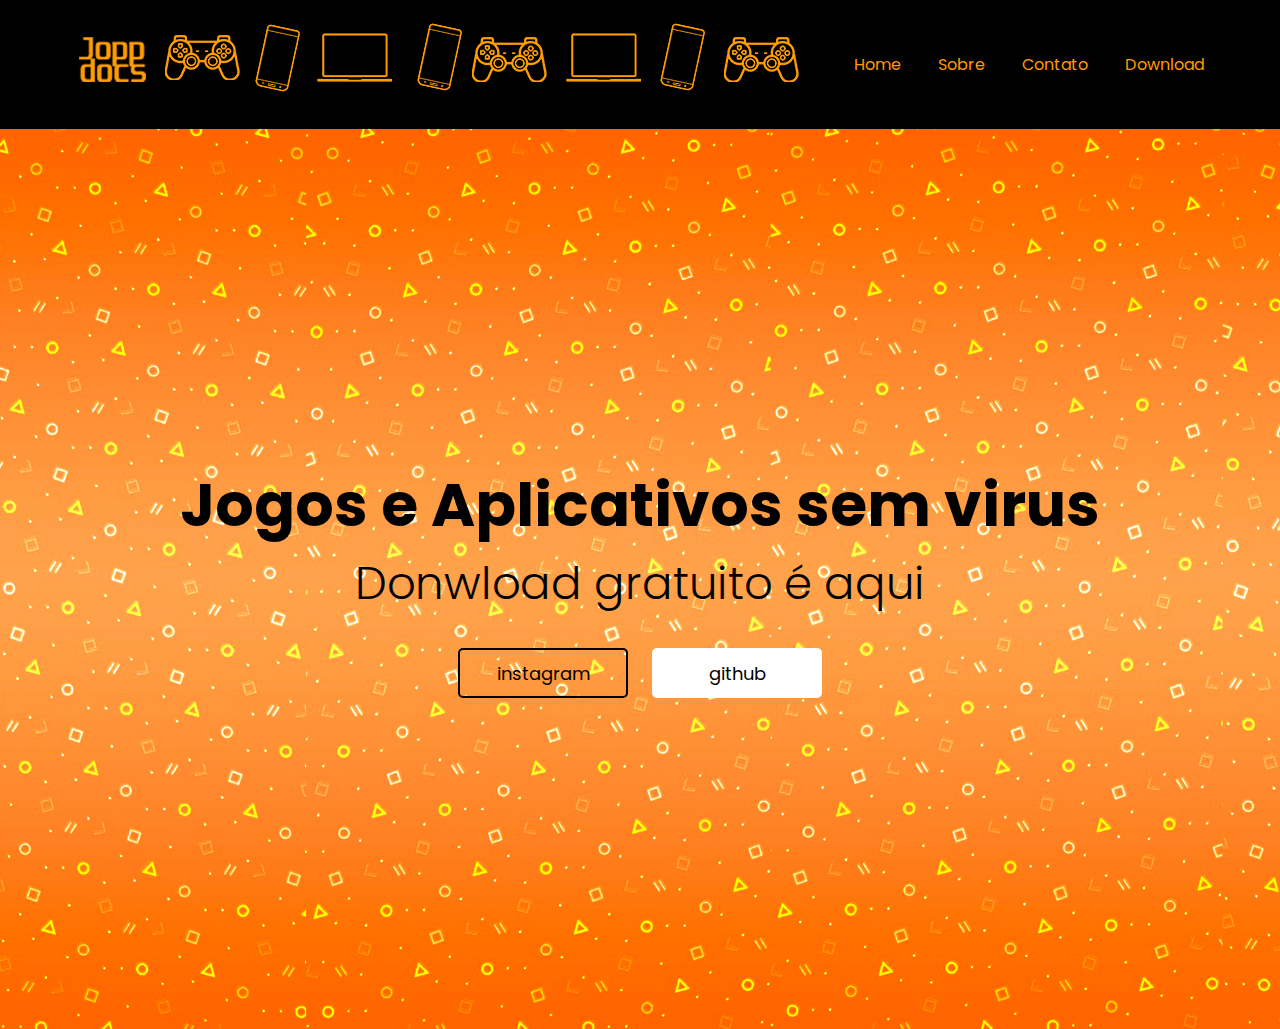
==== Site html e css/index.html @ 109a4ec4 "Primeiro commit" ====
<!DOCTYPE html>
<html lang="pt">
<head>
    <meta charset="UTF-8">
    <meta http-equiv="X-UA-Compatible" content="IE=edge">
    <meta name="viewport" content="width=device-width, initial-scale=1.0">
    <link rel="stylesheet" href="styles.css">
    <title>site jotinha teste</title>
</head>
<body>
    <nav>
        
<div class="logo">
    <a href="index.html"><img src="img/0000.png" alt=""></a>
</div>

<ul>
    <li> <a href="2.home site.html"> Home</a></li>
    <li> <a href="3.sobre.html"> Sobre</a></li>
    <li> <a href="4.contato.html"> Contato</a></li>
    <li> <a href="5.download.html"> Download</a></li>
</ul>
    </nav>
    <section class="banner">
    <div class="texto">
        <h1 class="titulo"> Jogos e Aplicativos sem virus</h1>
        <h2 class="sub_titulo"> Donwload gratuito é aqui</h2>
        <section>
   
    <div class="botoes">
   <a href="https://www.instagram.com/jottamarinhoo/" target="_blank">
    <button class="n-overlay">instagram</button></a></li> 

    <a href="https://github.com/Jottapms" target="_blank">
    <button class="overrlay">github</button></a></li> 

</div>
    </section>
</body>
</html>
---- Site html e css/styles.css ----
@import url('https://fonts.googleapis.com/css2?family=Poppins:ital,wght@0,300;0,400;0,600;0,700;0,800;1,400;1,700&display=swap');
*{
    margin: 0;
    padding: 0;
    box-sizing: border-box
    ;font-family:'Poppins', sans-serif;
}
nav{
    background-color: rgb(0, 0, 0);
    padding: 20px 60px;
    display: flex;
    justify-content: space-between;
    align-items: center; 
}
nav .logo a{
    text-decoration: none;
    color: rgb(0, 0, 0);
    font-size: 35px;
    font-weight: 300px;
}
nav ul{
    display: flex;
    align-items: center;
    list-style: none;
    padding: 12px;
}
nav li{
    margin-left: 7px;
}
nav li a{
    text-decoration: none;
    color:rgb(255, 153, 0);
    font-size: 40;
    font-weight: 500px;
    padding: 8px 15px;
    border-radius: 5px;
    transition: 0,3s;
}
nav li :hover{
    background-color: white;
    color: black;
}
.banner{
height: 100vh;
background:url('img/fundo-foda.jpg');
background-size: cover;
background-position: center;
background-repeat: no-repeat;
display: flex;
align-items: center;
justify-content: center;
text-align: center;
}
.texto .titulo{
    color: black;
    font-size: 60px;
    font-weight: 700;
}
.texto .sub_titulo{
color: black;
font-size: 45px;
font-weight: 300;
}
.texto .botoes{
margin-top: 30px;

}
.texto .botoes button{
    height: 50px;
    width: 170px;
    border-radius: 5px;
    border: 0;
    margin: 0 10px;
    font-size: 18px;
    font-weight: 500px;
    padding: 0 10px;
    cursor: pointer;
    outline: none;
    transition: 0,3s;
}

.texto .botoes button.n-overlay{
    color: black;
    background: none;
    border: 2px solid black;
}
.texto .botoes button.n-overlay:hover{
    color: orange;
    background-color: black;
}
.texto .botoes button.overrlay{
    background-color: white;
    color: black;
    animation: pulsar 0.5s ease-in-out infinite both;
}
@keyframes pulsar  {
    0%{
        transform: scale(1);
    }
    50%{
    transform: scale(1.1);
   }
    100%{
    transform: scale(1);
   } 
}

.sobre {
    height: 100vh;
    background:url('img/fundo-foda-4.jpg');
    background-size: cover;
    background-position: left;
    background-repeat: no-repeat;
    display: flex;
    align-items: left;
    justify-content: left;
    text-align: left;   
}
.texto .titulo_sobre{
    margin-top: 30px;
    margin-left: 10px;
    color: orange;
    text-align: left;
    font-size: 40px;
    font-weight: 700;
}
.texto .sub_sobre{
    margin-top: 30px;
    margin-left: 10px;
    color: white;
    text-justify: auto;
    font-size: 20px;
    font-weight: 100;
}
.texto .sobre_p{
    margin-top: 30px;
    margin-left: 10px;
    color: orange;
    text-align: left;
    font-size: 30px;
    font-weight: 100;
}
.texto .sub_progamador{
    margin-top: 30px;
    color: white;
    text-align: left;
    font-size: 20px;
    font-weight: 100;
}
.contato{
    height: 100vh;
    background:url('img/fundo-foda-5.jpg');
    background-size: cover;
    background-position: left;
    background-repeat: no-repeat;
    display: flex;
    align-items: left;
    justify-content: left;
    text-align: left;    
}

.texto .titulo_contato{
    margin-top: 30px;
    margin-left: 10px;
    color: orange;
    text-align: left;
    font-size: 40px;
    font-weight: 700;   
}
.texto .sub_contato{
    margin-top: 30px;
    margin-left: 10px;
    color: white;
    text-justify: auto;
    font-size: 20px;
    font-weight: 100;
}
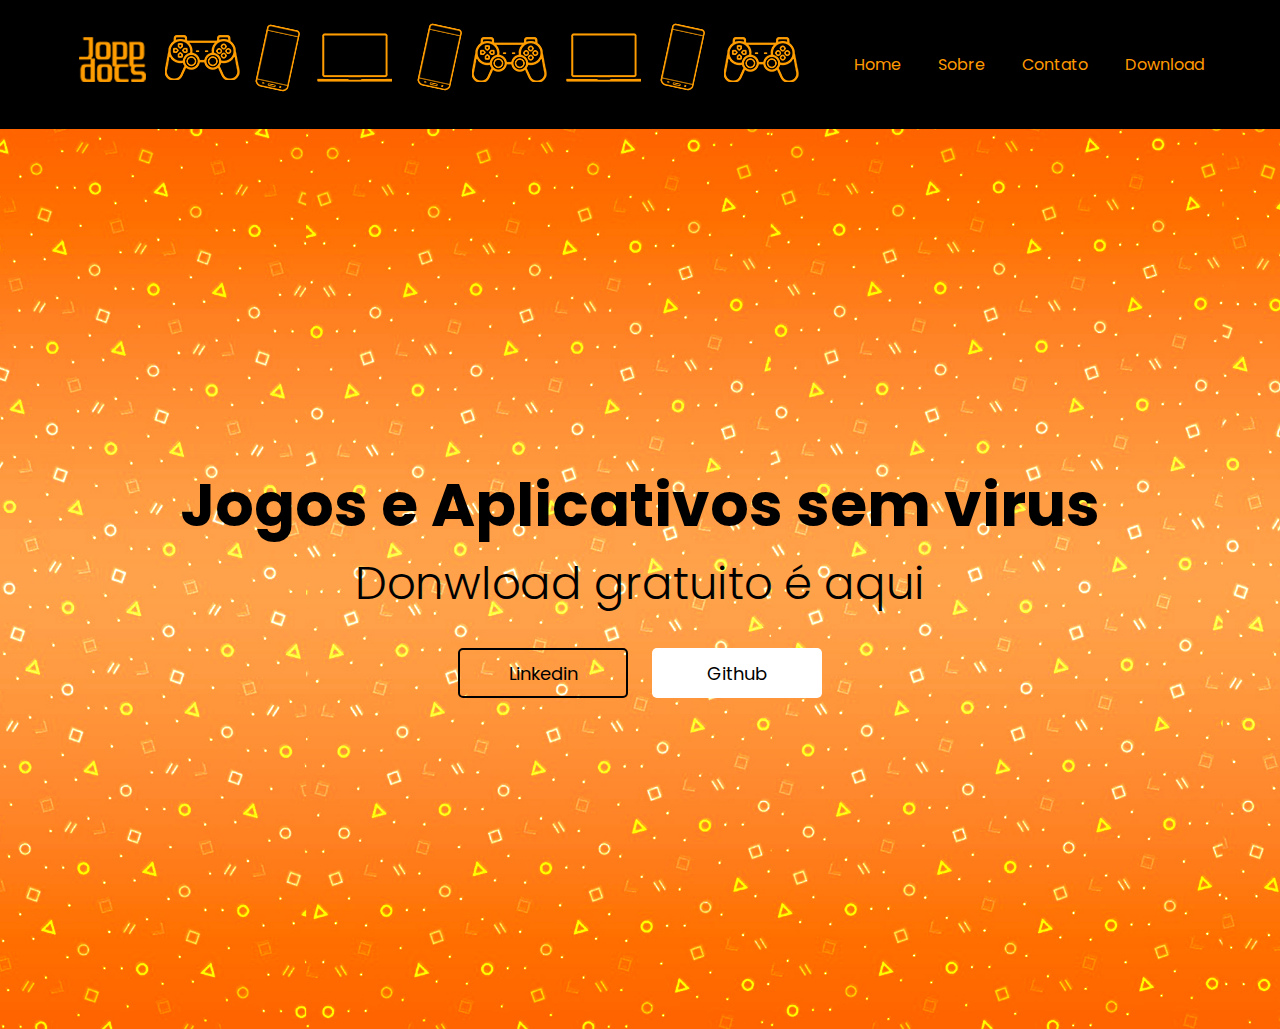
==== commit 084a0b98: "109a4ec4faf76d51d2ce64081599509f78dea72c1~" ====
--- a/Site html e css/index.html
+++ b/Site html e css/index.html
@@ -28,11 +28,11 @@
         <section>
    
     <div class="botoes">
-   <a href="https://www.instagram.com/jottamarinhoo/" target="_blank">
-    <button class="n-overlay">instagram</button></a></li> 
+   <a href="https://www.linkedin.com/in/jo%C3%A3o-paulo-marinho-santos-068156251/" target="_blank">
+    <button class="n-overlay">Linkedin</button></a></li> 
 
     <a href="https://github.com/Jottapms" target="_blank">
-    <button class="overrlay">github</button></a></li> 
+    <button class="overrlay">Github</button></a></li> 
 
 </div>
     </section>
